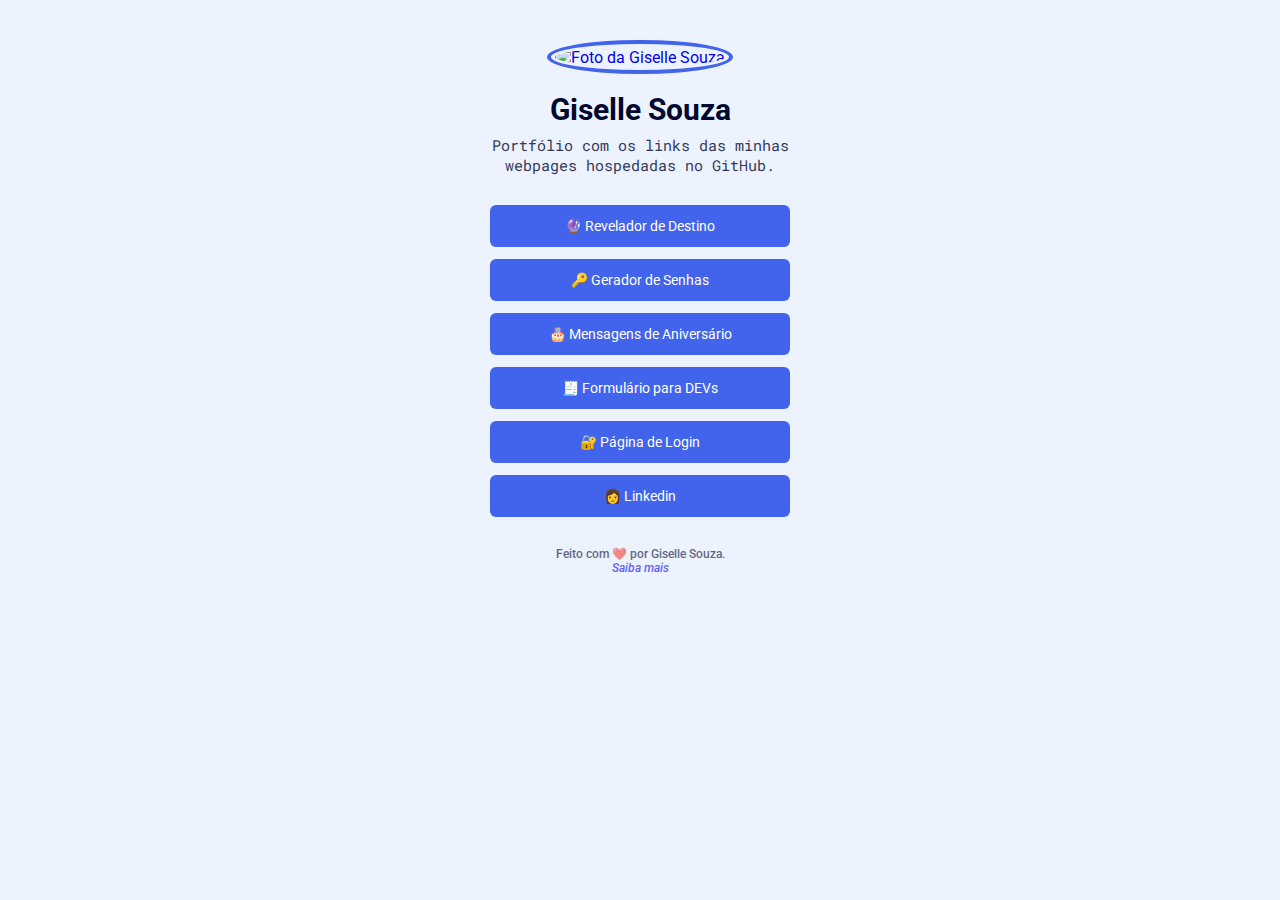
==== index.html @ e9d92095 "change username" ====
<!DOCTYPE html>
<html lang="pt-br">
  <head>
    <!-- Colocar os "preconnect" no início para ganhar performace -->
    <link rel="preconnect" href="https://fonts.googleapis.com">
    <link rel="preconnect" href="https://fonts.gstatic.com" crossorigin>
    <meta charset="UTF-8">
    <meta name="viewport" content="width=device-width, initial-scale=1.0">
    <meta name="author" content="Giselle Souza">
    <meta name="description" content="Portfólio com os trabalhos realizados pela desenvolvedora Giselle Souza.">
    <link rel="shortcut icon" href="clip.png" type="image/x-icon">
    <link rel="stylesheet" href="portfolio.css">
    <title>Portfólio</title>
    <link href="https://fonts.googleapis.com/css2?family=Roboto+Mono&family=Roboto:wght@500;700&display=swap" rel="stylesheet">
  </head>

  <body>  
    <div class="container">
      <a href="https://github.com/gisellesouzaa" target="_blank">
        <img class="avatar" 
        src="https://github.com/gisellesouzaa.png" 
        alt="Foto da Giselle Souza"/>
      </a>
      <h1>Giselle Souza</h1>
      <p class="text">Portfólio com os links das minhas webpages hospedadas no GitHub.</p>

      <ul>
        <li>
          <a 
          href="https://gisellesouzaa.github.io/Revelador-de-Destino/"
          target="_blank">🔮 Revelador de Destino</a>
        </li>
        <li>
          <a 
          href="https://gisellesouzaa.github.io/Gerador-Senha/"
          target="_blank">🔑 Gerador de Senhas</a>
        </li>
        <li>
          <a href="https://gisellesouzaa.github.io/mensagens-aniversario/" 
          target="_blank">🎂 Mensagens de Aniversário</a>
        </li>
        <li>
          <a 
          href="https://gisellesouzaa.github.io/FormularioDevs/"
          target="_blank">🧾 Formulário para DEVs</a>
        </li>
        <li>
          <a href="https://gisellesouzaa.github.io/Pagina-login-dark/" 
          target="_blank">🔐 Página de Login</a>
        </li>
        <li>
          <a href="https://www.linkedin.com/in/giselle-de-souza-gabriel/" 
          target="_blank">👩 Linkedin</a>
        </li>
      </ul>

      <footer>Feito com ❤️ por Giselle Souza.<br> <a href="https://github.com/gisellesouzaa" target="_blank"><cite>Saiba mais</cite></a></footer>
    </div>
  </body>
</html>
---- portfolio.css ----
*{
    margin: 0;
    padding: 0;
    box-sizing: border-box;
}

a{
    text-decoration: none;
}
body{
    background: #EDF2FF;
    font-family: 'Roboto', sans-serif;
}

.container{
    text-align: center;
    width: 300px;
    margin: 40px auto 0px;
}

img{
    width: 100%;
}

img.avatar{
    border-radius: 50%;
    width: 100px;
    height: 100px;
    border: solid 4px #4263EB;
    padding: 3.7px;
    transition: 400ms;
}

img.avatar:hover{
    border: solid 4px #364FC7;
    padding: 0px;
}

h1{
    font-size: 30px;
    color: #00082F;
    margin-top: 18px;
    margin-bottom: 8px;
}

.text{
    font-family: 'Roboto Mono', monospace;
    color: #00082F;
    opacity: 0.8;
    font-size: 15px;
}

ul{
    list-style: none;
    margin: 30px 0;
}



ul li a{
    display: flex;
    align-items: center;
    justify-content: center;
    height: 42px;
    background: #4263EB;
    color: white;
    font-size: 14px;
    margin-bottom: 12px;
    border-radius: 6px;
    transition: background 400ms;
}

ul li a:hover{
    background: #364FC7;
}

footer {
    font-weight: 500;
    font-size: 12px;
    color: #00082F;
    opacity: 0.6;
    transition: opacity 400ms;
}

footer:hover{
    opacity: 1;
}
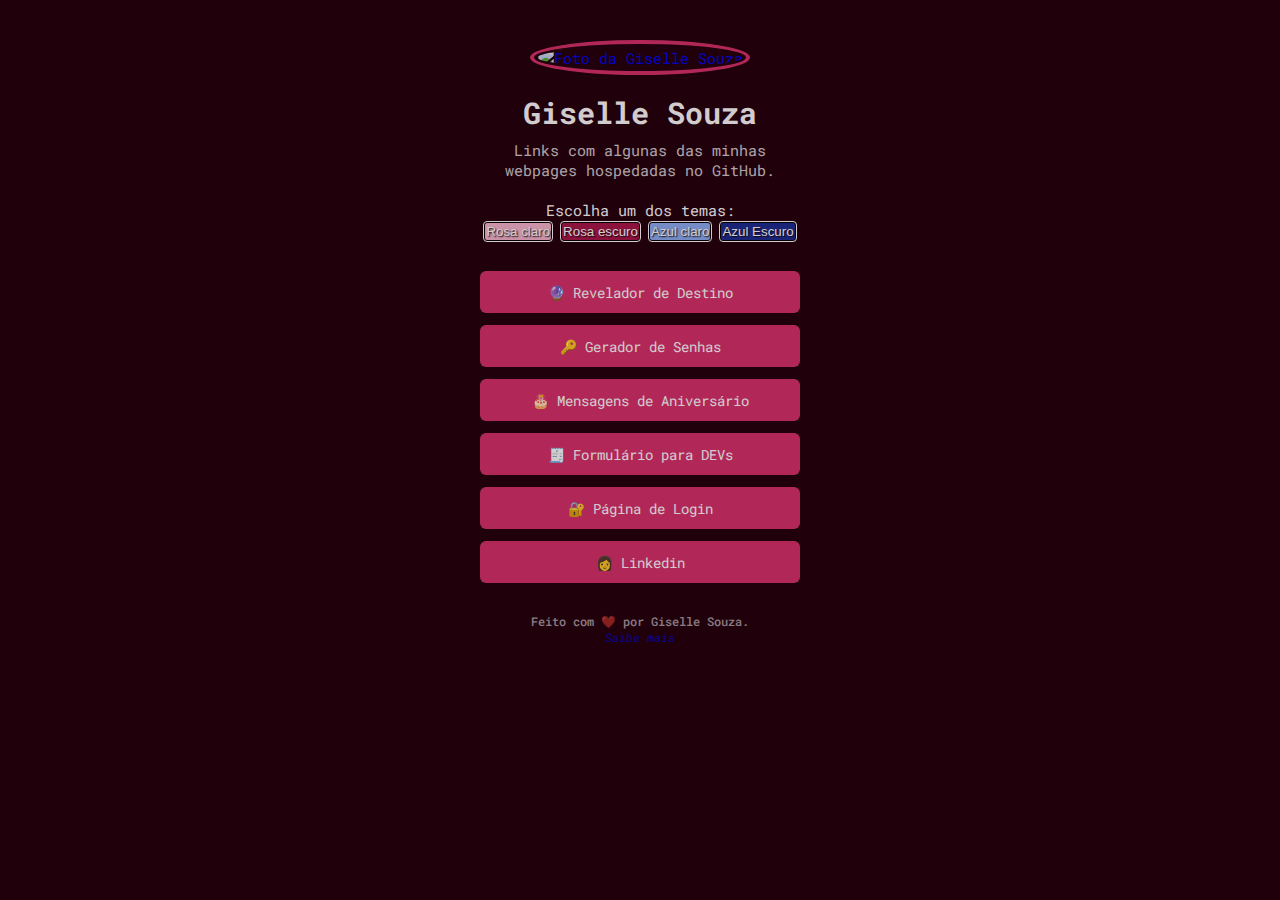
==== commit eca1990d: "swith theme fuction" ====
--- a/index.html
+++ b/index.html
@@ -7,22 +7,29 @@
     <meta charset="UTF-8">
     <meta name="viewport" content="width=device-width, initial-scale=1.0">
     <meta name="author" content="Giselle Souza">
-    <meta name="description" content="Portfólio com os trabalhos realizados pela desenvolvedora Giselle Souza.">
+    <meta name="description" content="Links de alguns projetos realizados pela desenvolvedora Giselle Souza.">
     <link rel="shortcut icon" href="clip.png" type="image/x-icon">
     <link rel="stylesheet" href="portfolio.css">
     <title>Portfólio</title>
     <link href="https://fonts.googleapis.com/css2?family=Roboto+Mono&family=Roboto:wght@500;700&display=swap" rel="stylesheet">
   </head>
 
-  <body>  
-    <div class="container">
+  <body class="dark-pink">  
+    <div class="container text">
       <a href="https://github.com/gisellesouzaa" target="_blank">
         <img class="avatar" 
         src="https://github.com/gisellesouzaa.png" 
         alt="Foto da Giselle Souza"/>
       </a>
       <h1>Giselle Souza</h1>
-      <p class="text">Portfólio com os links das minhas webpages hospedadas no GitHub.</p>
+      <p class="text">Links com algunas das minhas webpages hospedadas no GitHub.</p>
+
+      <br>
+      <p>Escolha um dos temas:</p>
+      <button id="ThemePink" onclick="ThemePink()">Rosa claro</button>
+      <button id="ThemeDarkPink" onclick="ThemeDarkPink()">Rosa escuro</button>
+      <button id="ThemeBlue" onclick="ThemeBlue()">Azul claro</button>
+      <button  id="ThemeDarkBlue" onclick="ThemeDarkBlue()">Azul Escuro</button>  
 
       <ul>
         <li>
@@ -56,5 +63,6 @@
 
       <footer>Feito com ❤️ por Giselle Souza.<br> <a href="https://github.com/gisellesouzaa" target="_blank"><cite>Saiba mais</cite></a></footer>
     </div>
+    <script src="script.js"></script>
   </body>
 </html>
--- a/portfolio.css
+++ b/portfolio.css
@@ -7,14 +7,45 @@
 a{
     text-decoration: none;
 }
+
+body.blue {
+    --bg-color: #EDF2FF;
+    --text-color: #00082F;
+    --primary-color: #4263EB;
+    --primary-color-dark: #364FC7;
+}
+
+body.dark-blue {
+    --bg-color: #00082F;
+    --text-color: #FFFFFF;
+    --primary-color: #4263EB; 
+    --primary-color-dark: #364FC7;
+}
+
+body.pink {
+    --bg-color: #FFF0F6;
+    --text-color: #1F000B;
+    --primary-color: #D6336C;
+    --primary-color-dark: #A61e40;
+}
+
+body.dark-pink {
+    --bg-color: #1F000B;
+    --text-color: #FFFFFF;
+    --primary-color: #D6336C;
+    --primary-color-dark: #A61e40;
+}
+
 body{
-    background: #EDF2FF;
+    background: var(--bg-color);
+    color: var(--text-color);
     font-family: 'Roboto', sans-serif;
+    transition: 1s;
 }
 
 .container{
     text-align: center;
-    width: 300px;
+    width: 320px;
     margin: 40px auto 0px;
 }
 
@@ -26,28 +57,54 @@
     border-radius: 50%;
     width: 100px;
     height: 100px;
-    border: solid 4px #4263EB;
+    border: solid 4px var(--primary-color);
     padding: 3.7px;
     transition: 400ms;
 }
 
 img.avatar:hover{
-    border: solid 4px #364FC7;
+    border: solid 4px var(--primary-color-dark);
     padding: 0px;
 }
 
 h1{
     font-size: 30px;
-    color: #00082F;
     margin-top: 18px;
     margin-bottom: 8px;
 }
 
 .text{
     font-family: 'Roboto Mono', monospace;
-    color: #00082F;
     opacity: 0.8;
     font-size: 15px;
+}
+
+button{
+    padding: 1px;
+    outline: 0.5px solid #fff;
+    border: 0.5px solid #000;
+    color: #fff;
+    text-shadow: #000 1px 1px 1.5px;
+    cursor: pointer;
+    border-radius: 3px;
+}
+button:hover{
+    color: #f68b8b;
+}
+#ThemePink {
+    background-color: #f7b7d0;
+}
+
+#ThemeDarkPink {
+    background-color: #a61749;
+}
+
+#ThemeBlue {
+    background-color: #8bb0f6;
+}
+
+#ThemeDarkBlue {
+    background-color: #1a2e93;
 }
 
 ul{
@@ -62,22 +119,21 @@
     align-items: center;
     justify-content: center;
     height: 42px;
-    background: #4263EB;
+    background: var(--primary-color);
     color: white;
     font-size: 14px;
     margin-bottom: 12px;
     border-radius: 6px;
-    transition: background 400ms;
+    transition: 400ms;
 }
 
 ul li a:hover{
-    background: #364FC7;
+    background: var(--primary-color-dark);
 }
 
 footer {
     font-weight: 500;
     font-size: 12px;
-    color: #00082F;
     opacity: 0.6;
     transition: opacity 400ms;
 }
